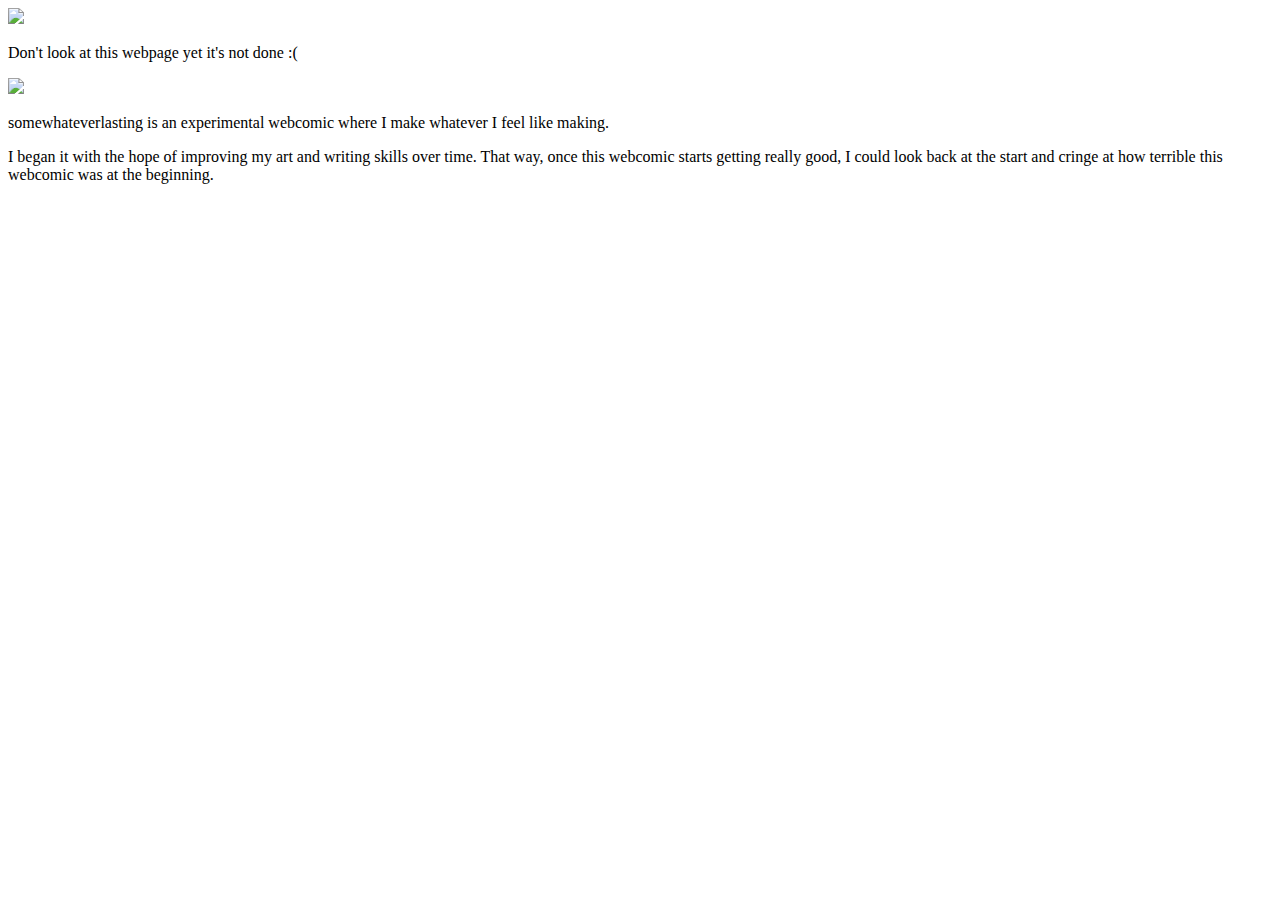
==== index.html @ ee15b336 "Create index.html" ====
<!DOCTYPE html>
<html lang="en-US">
<head>
  <title>somewhateverlasting</title>

  <meta charset="UTF-8"/>
  <meta name="viewport" content="width=device-width, initial-scale=1.0"/>
</head>
<body>
  <header>
    <img src="swel comics/logo.png" width="200px">
    <p>Don't look at this webpage yet it's not done :(</p>
  </header>
  <img src="swel comics/1.png" width="500px">
  <p>somewhateverlasting is an experimental webcomic where I make whatever I feel like making.</p>
  <p>I began it with the hope of improving my art and writing skills over time. That way, once this webcomic starts getting really good, I could look back at the start and cringe at how terrible this webcomic was at the beginning.</p>
</body>
</html>
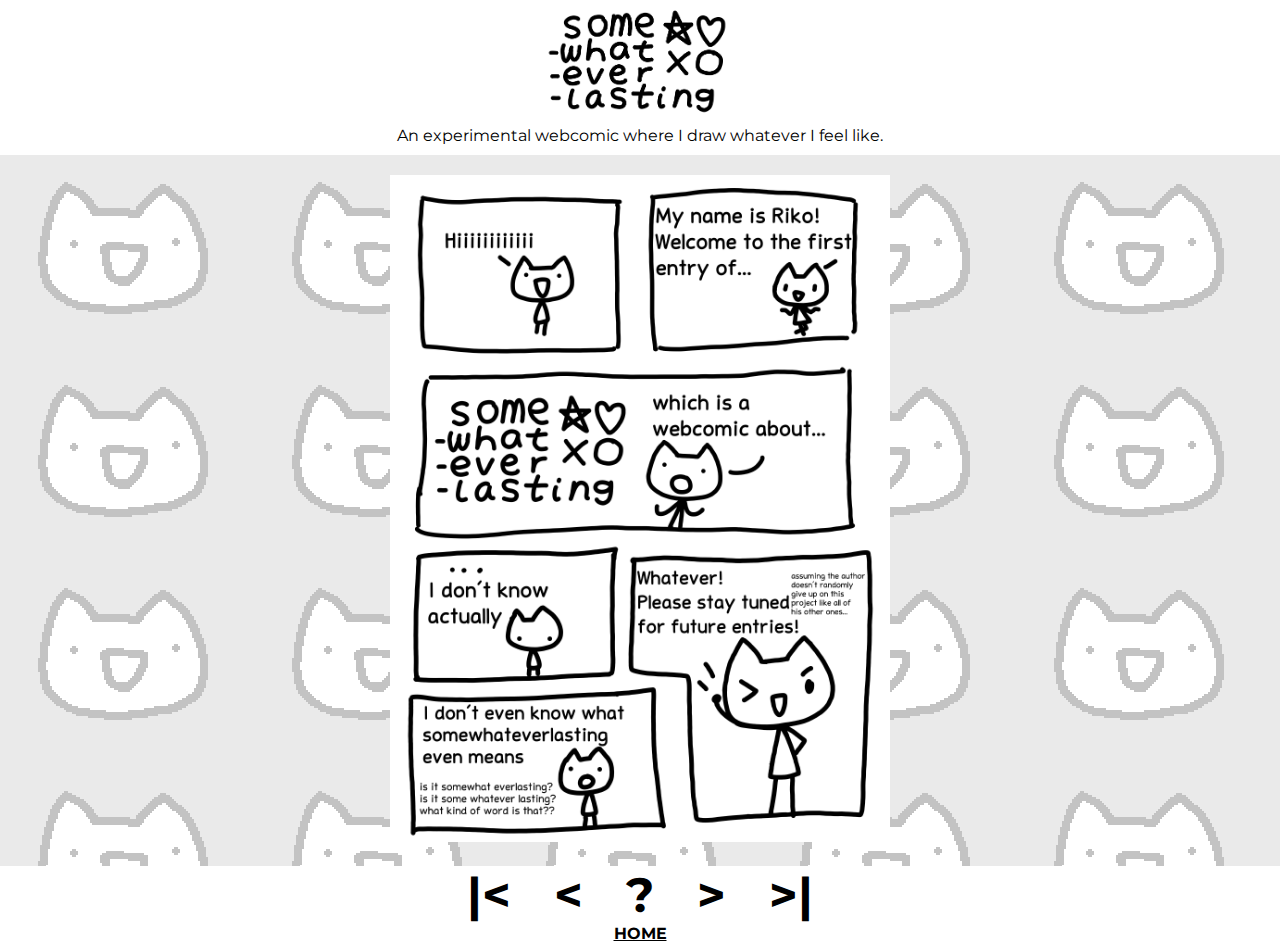
==== commit 43b5f203: "just in the middle of designing" ====
--- a/index.html
+++ b/index.html
@@ -5,14 +5,30 @@
 
   <meta charset="UTF-8"/>
   <meta name="viewport" content="width=device-width, initial-scale=1.0"/>
+  <link rel="stylesheet" href="style.css">
+
 </head>
 <body>
   <header>
-    <img src="swel comics/logo.png" width="200px">
-    <p>Don't look at this webpage yet it's not done :(</p>
+    <img src="assets/logo.png" width="200px">
+    <p>An experimental webcomic where I draw whatever I feel like.</p>
   </header>
-  <img src="swel comics/1.png" width="500px">
-  <p>somewhateverlasting is an experimental webcomic where I make whatever I feel like making.</p>
-  <p>I began it with the hope of improving my art and writing skills over time. That way, once this webcomic starts getting really good, I could look back at the start and cringe at how terrible this webcomic was at the beginning.</p>
+
+  <div id="comic-area">
+    <img src="comics/1.png" width="500px">
+  </div>
+
+  <div id="comic-navigator">
+    <a class="hoverlink" title="Go to first comic">|<</a>
+    <a class="hoverlink" title="Previous comic"><</a>
+    <a class="hoverlink" title="Go to random comic">?</a>
+    <a class="hoverlink" title="Next comic">></a>
+    <a class="hoverlink" title="Go to last comic">>|</a>
+  </div>
+  
+
+  <footer>
+    <a href="https://piksalchaos.github.io/">HOME</a>
+  </footer>
 </body>
 </html> 
--- a/style.css
+++ b/style.css
@@ -0,0 +1,57 @@
+@import url('https://fonts.googleapis.com/css2?family=Montserrat:ital,wght@0,100..900;1,100..900&family=Poppins:ital,wght@0,100;0,200;0,300;0,400;0,500;0,600;0,700;0,800;0,900;1,100;1,200;1,300;1,400;1,500;1,600;1,700;1,800;1,900&display=swap');
+
+* {
+    padding: 0;
+    margin: 0;
+    box-sizing: border-box;
+}
+
+body {
+    background-color: #ffffff;
+    color: black;
+    margin: auto;
+    font-family: "Montserrat", sans-serif;
+    max-width: 100%;
+    overflow-x: hidden;
+    text-align: center;
+}
+
+a {
+    color: inherit;
+    font-weight:bold;
+}
+
+header {
+    margin-bottom: 10px;
+}
+
+#comic-area {
+    background-image: url('assets/bg.png');
+    padding-top: 20px;
+    padding-bottom: 20px;
+}
+
+#comic-navigator {
+    font-size: xxx-large;
+}
+
+.hoverlink {
+    text-decoration: none;
+    position: relative;
+    top: 0px;
+    transition: top 0.1s ease-in-out;
+    padding: 15px;
+}
+
+.hoverlink img {
+    transform: scale(1);
+    transition: transform 0.2s ease-in-out;
+}
+
+.hoverlink:hover {
+    top: -4px;
+}
+
+.hoverlink:hover img {
+    transform: scale(1.12);
+}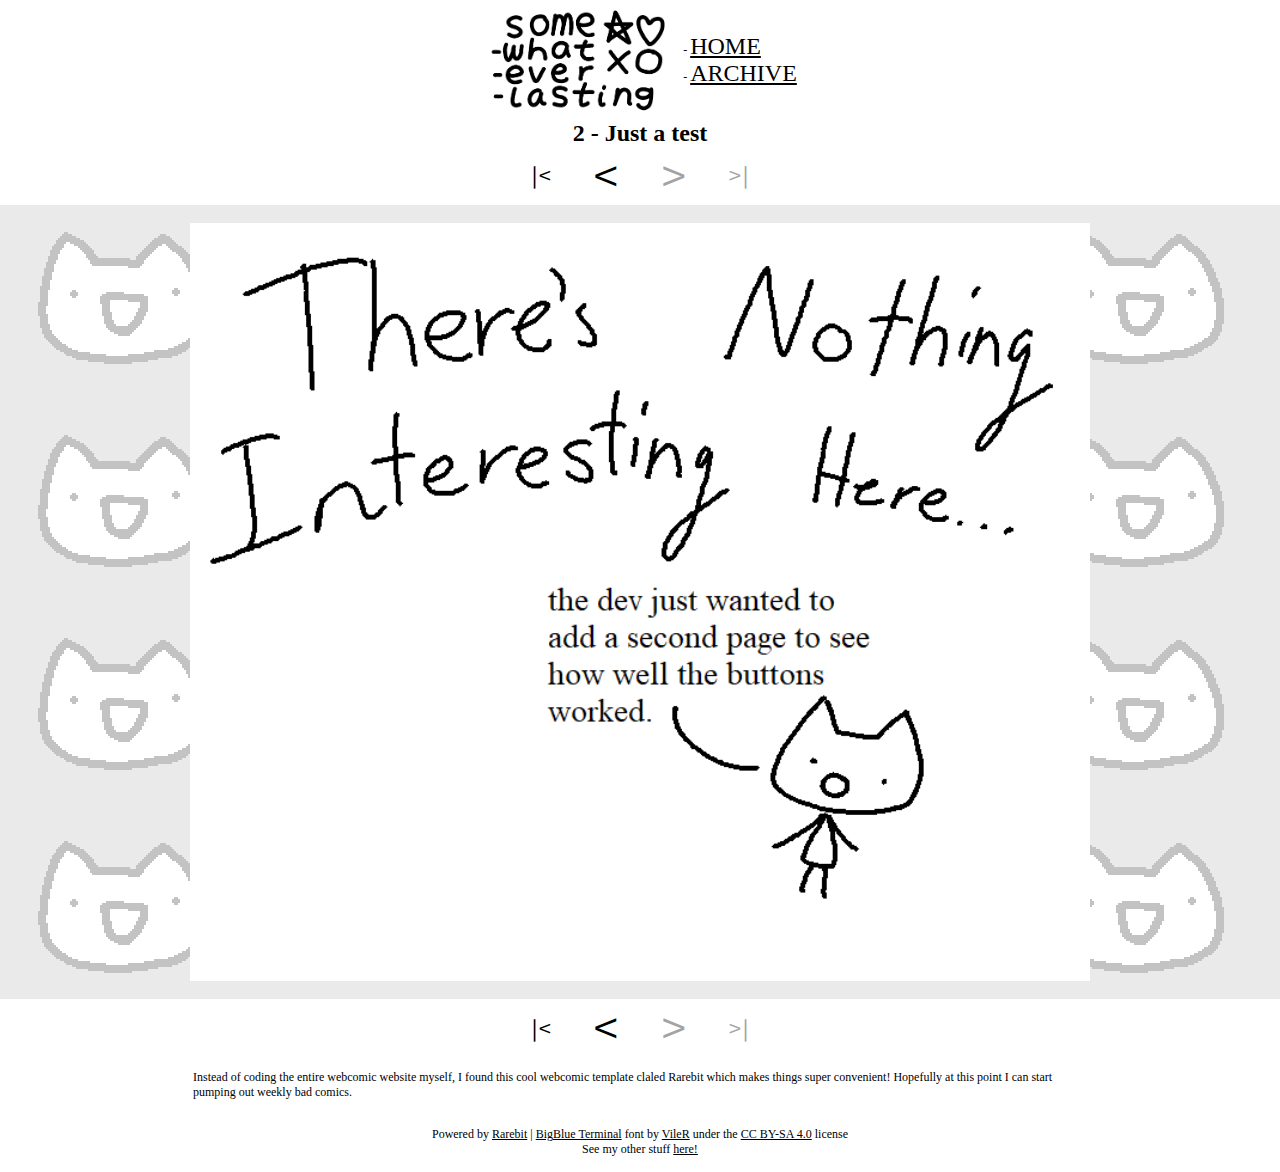
==== commit b14f3916: "using new comic library woohooo" ====
--- a/index.html
+++ b/index.html
@@ -1,34 +1,44 @@
-<!DOCTYPE html>
-<html lang="en-US">
-<head>
-  <title>somewhateverlasting</title>
+<html>
+  <head>
+    <meta charset="UTF-8">
+    <meta name="viewport" content="width=device-width, initial-scale=1, maximum-scale=1">
+    <title>WebComic</title>
+    <link href="css/style.css" rel="stylesheet" type="text/css" media="all">
+  </head>
+  <body>
 
-  <meta charset="UTF-8"/>
-  <meta name="viewport" content="width=device-width, initial-scale=1.0"/>
-  <link rel="stylesheet" href="style.css">
+  <!-- most of the elements on these pages are defined in the js files as functions, then we tell these functions where to show up on the page by placing empty divs and naming those divs the name of the js functions. check the js files to edit these elements in more detail.-->
+  <div class="writeHeader"></div>
+  <div align="center">
+    <!-- header that has the logo image and top page navigation. don't forget to put this on every page -->
+    
 
-</head>
-<body>
-  <header>
-    <img src="assets/logo.png" width="200px">
-    <p>An experimental webcomic where I draw whatever I feel like.</p>
-  </header>
+    <!-- make sure that if you want to turn on automatically scrolling to the top of the comic when you load a new page, keep the id of this div and the variable "navScrollTo" in showcomic.js the same-->
+    <div id="showComic">
 
-  <div id="comic-area">
-    <img src="comics/1.png" width="500px">
+      <!-- write the title of the page. -->
+      <div class="writePageTitle"></div>
+      <!-- write top navigation -->
+      <div class="writeNav"></div>
+      <!-- write the current page of your comic -->
+      <div class="writePageClickable"></div>
+      <!-- write bottom navigation -->
+      <div class="writeNav"></div>
+      
+    </div>
+  </div>
+  <div id="authorNotes">
+    <!-- write the author notes for the current page-->
+    <div class="writeAuthorNotes"></div>
   </div>
 
-  <div id="comic-navigator">
-    <a class="hoverlink" title="Go to first comic">|<</a>
-    <a class="hoverlink" title="Previous comic"><</a>
-    <a class="hoverlink" title="Go to random comic">?</a>
-    <a class="hoverlink" title="Next comic">></a>
-    <a class="hoverlink" title="Go to last comic">>|</a>
-  </div>
-  
+<!-- footer that has a link back to rarebit, and ideally has copyright info and stuff. again, don't forget to put this on every page-->
+<div class="writeFooter"></div>
 
-  <footer>
-    <a href="https://piksalchaos.github.io/">HOME</a>
-  </footer>
-</body>
-</html> 
+  <!-- really important- every js script is called here, be sure to always put them just before the closing body tag, use a defer attribute, and call them in this specific order.-->
+    <script src="js/comic_settings.js" defer></script>
+    <script src="js/comic_show.js" defer></script>
+    <script src="js/comic_header.js" defer></script>
+    <script src="js/comic_footer.js" defer></script>
+  </body>
+</html>--- a/css/style.css
+++ b/css/style.css
@@ -0,0 +1,260 @@
+/* CSS is how you can add style to your website, such as colors, fonts, and positioning of your
+  HTML content. To learn how to do something, just try searching Google for questions like
+   "how to change link color." */
+@import url('https://fonts.googleapis.com/css2?family=Montserrat:ital,wght@0,100..900;1,100..900&display=swap');
+
+@font-face {
+  font-family: 'BigBlue_TerminalPlus';
+  src: url('/fonts/BigBlue_TerminalPlus.eot');
+  src: url('/fonts/BigBlue_TerminalPluswebfont.eot?#iefix') format('embedded-opentype'),
+       url('/fonts/BigBlue_TerminalPluswebfont.woff') format('woff'),
+       url('/fonts/BigBlue_TerminalPlus.ttf')  format('truetype')
+}
+
+body, div, main, section, article {
+  box-sizing: border-box; 
+  font-family: 'BigBlue_TerminalPlus';
+  font-size: 12px;
+}
+
+/* universal background color */
+body {
+  background-color: #ffffff; 
+}
+
+/* header image */
+header img {
+  width: 500px;
+  max-width: 98%;
+}
+
+/* clearfix hack to prevent image overflow. check out the W3Schools page on it. */
+.clearfix::after {
+  content: "";
+  clear: both;
+  display: table;
+}
+
+/*FONTS*/
+
+/* header font */
+/* #showComic, header, h1, h2, h3, h4, h5 {
+  font-family: 'Montserrat';
+} */
+ 
+.writePageTitle h1 {
+  font-size: 24px;
+  /* font-weight: 400; */
+  margin: 0;
+}
+
+/* body font */
+.subPage p, footer, #authorNotes, .archiveTable {
+  font-size: 12;
+}
+
+/* STYLING FOR SUBPAGES (about, characters, etc) */
+
+/*general*/
+
+.subPage {
+  width: 1000px;
+  max-width: 98%;
+  background-color: #ffffff;
+  outline: 3px solid #000000;
+  margin: auto;
+  margin-bottom: 10px;
+  padding: 0px 12px 12px;
+}
+
+.subPage:not(.archivePage) {
+  text-align: center;
+}
+
+/* for pictures displayed to the left */
+.leftPic {
+  clear: left;
+  float:right;
+  margin-left:20px;
+}
+
+/* for pictures displayed to the left */
+.rightPic {
+  clear: right;
+  float:left;
+  margin-left:20px;
+}
+
+/* specific to Characters */
+.charTable, .charTable td { 
+  width: 100%;
+}
+
+/* link colors */
+a {
+      color: #000000;
+    }
+    
+
+/* HEADER */
+@media screen and (min-width: 320px) {
+  header {
+    align-items: center;
+  display: flex;
+  justify-content: center;
+  }
+}
+@media screen and (max-width: 319px) {
+  header #nav {
+    margin-left: 5%
+  }
+}
+
+header img {
+  width: 200px;
+}
+header #nav a {
+  font-size: 24px;
+  
+  position: relative;
+  left: 0px;
+  transition: left 0.1s ease-in-out;
+}
+
+header #nav a:hover {
+  left: 5px;
+}
+
+/* HOMEPAGE */
+
+/* style nav button images */
+.comicNav {
+  display: flex;
+  flex-wrap: nowrap;
+  align-items: center;
+  justify-content: center;
+
+  font-family: "Montserrat", sans-serif;
+  font-size: xxx-large;
+  /* font-weight: bold; */
+}
+
+
+.comicNav a, span {
+  padding: 0 20px;
+}
+.comicNav a {
+  text-decoration: none;
+  position: relative;
+  top: 0px;
+  transition: top 0.1s ease-in-out;
+  
+}
+
+.comicNav a:hover {
+  top: -3px;
+}
+
+.comicNav .sidebutton {
+  font-size: x-large;
+  /* font-weight: 600; */
+}
+.comicNav span {
+  color: #a3a3a3;
+}
+.comicNav img {
+  width: 80px;
+  max-width: 98%;
+  padding-right: 30px;
+}
+
+/* style comic page image */
+.comicPage {
+  padding: 18px;
+  background: url('/img/bg.png');
+}
+.comicPage img {
+  width: 900px;
+  max-width: 98%;
+}
+
+/* style author notes */
+#authorNotes {
+  background-color:#ffffff;
+  /*outline: 3px solid #000000;*/
+  margin: auto;
+  padding: 3px;
+  padding-top: 1px;
+  width: 900px;
+  max-width: 98%;
+}
+
+/* ARCHIVE PAGE */
+
+/* style table in which archive is displayed */
+.archiveTable {
+  width: 90%;
+  border-collapse:collapse;
+}
+
+/* style archive table cells */
+.archiveTable td {
+  padding: 3px;
+  vertical-align: center;
+  
+}
+
+/* style table cell in which page title is displayed */
+.archiveCellTitle:not(.leftAlignTableText) {
+  max-width: 300px;
+  text-align: center;
+}
+
+.archiveCellDate {
+  text-align: right;
+  min-width: 120px;
+}
+
+.archiveCellNum {
+  text-align: center;
+  min-width: 30px;
+}
+
+/* style the thumbnails on the archive page */
+.archiveCellThumb {
+    width: 500px;
+    max-width: 60px;
+}
+.archiveCellThumb img{
+    max-width: 100%;
+  }
+
+/* for left aligning the text in a table cell */
+.leftAlignTableText td {
+  text-align: left;
+}
+
+/* highlight a table row and make pointer into hand when moused over */
+.archiveRow:hover {
+  background-color:  #afc7dd;
+  cursor: pointer;
+}
+
+/* FOOTER */
+footer {
+  margin-top: 12px;
+  margin-bottom: 15px;
+  text-align: center;
+  
+  font-size: 12px;
+}
+
+footer p {
+  margin: auto;
+}
+
+/* take away margins from the edges of the screen */
+html, body {
+  margin: 0;
+}
+
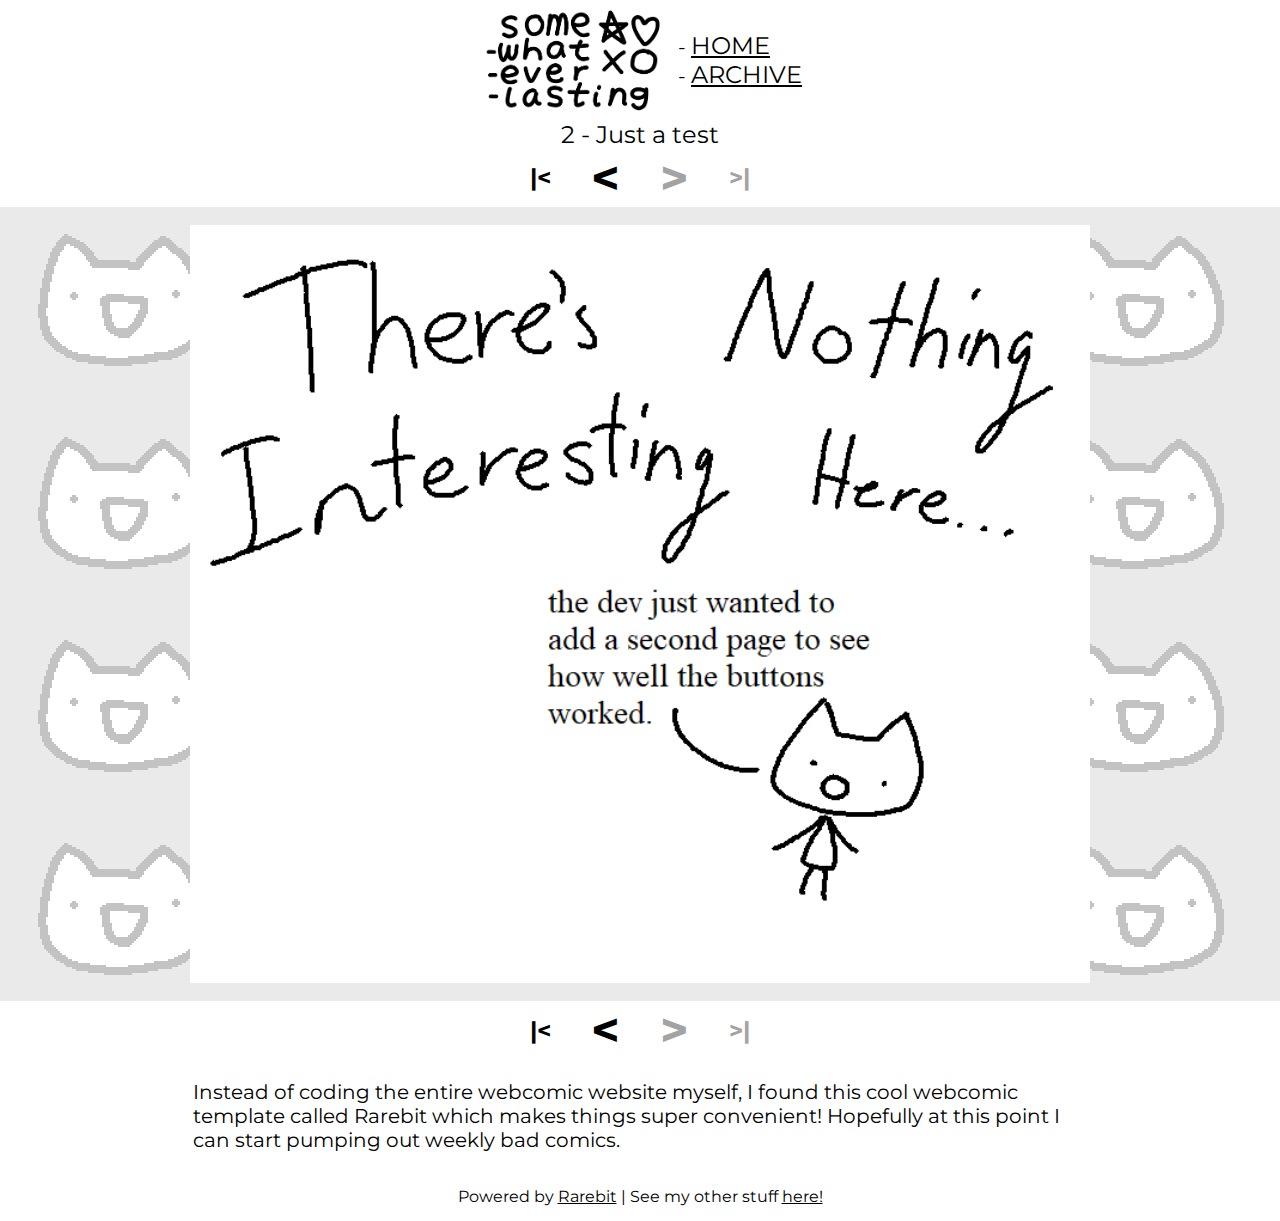
==== commit ac95b55b: "changed title" ====
--- a/index.html
+++ b/index.html
@@ -2,7 +2,7 @@
   <head>
     <meta charset="UTF-8">
     <meta name="viewport" content="width=device-width, initial-scale=1, maximum-scale=1">
-    <title>WebComic</title>
+    <title>somewhateverlasting</title>
     <link href="css/style.css" rel="stylesheet" type="text/css" media="all">
   </head>
   <body>
--- a/css/style.css
+++ b/css/style.css
@@ -3,18 +3,11 @@
    "how to change link color." */
 @import url('https://fonts.googleapis.com/css2?family=Montserrat:ital,wght@0,100..900;1,100..900&display=swap');
 
-@font-face {
-  font-family: 'BigBlue_TerminalPlus';
-  src: url('/fonts/BigBlue_TerminalPlus.eot');
-  src: url('/fonts/BigBlue_TerminalPluswebfont.eot?#iefix') format('embedded-opentype'),
-       url('/fonts/BigBlue_TerminalPluswebfont.woff') format('woff'),
-       url('/fonts/BigBlue_TerminalPlus.ttf')  format('truetype')
-}
 
 body, div, main, section, article {
   box-sizing: border-box; 
-  font-family: 'BigBlue_TerminalPlus';
-  font-size: 12px;
+  font-family: 'Montserrat', sans-serif;
+  font-size: 20px;
 }
 
 /* universal background color */
@@ -44,7 +37,7 @@
  
 .writePageTitle h1 {
   font-size: 24px;
-  /* font-weight: 400; */
+  font-weight: 400;
   margin: 0;
 }
 
@@ -136,7 +129,7 @@
 
   font-family: "Montserrat", sans-serif;
   font-size: xxx-large;
-  /* font-weight: bold; */
+  font-weight: bold;
 }
 
 
@@ -171,7 +164,7 @@
 /* style comic page image */
 .comicPage {
   padding: 18px;
-  background: url('/img/bg.png');
+  background-image: url('/img/bg.png');
 }
 .comicPage img {
   width: 900px;
@@ -246,7 +239,7 @@
   margin-bottom: 15px;
   text-align: center;
   
-  font-size: 12px;
+  font-size: 16px;
 }
 
 footer p {
